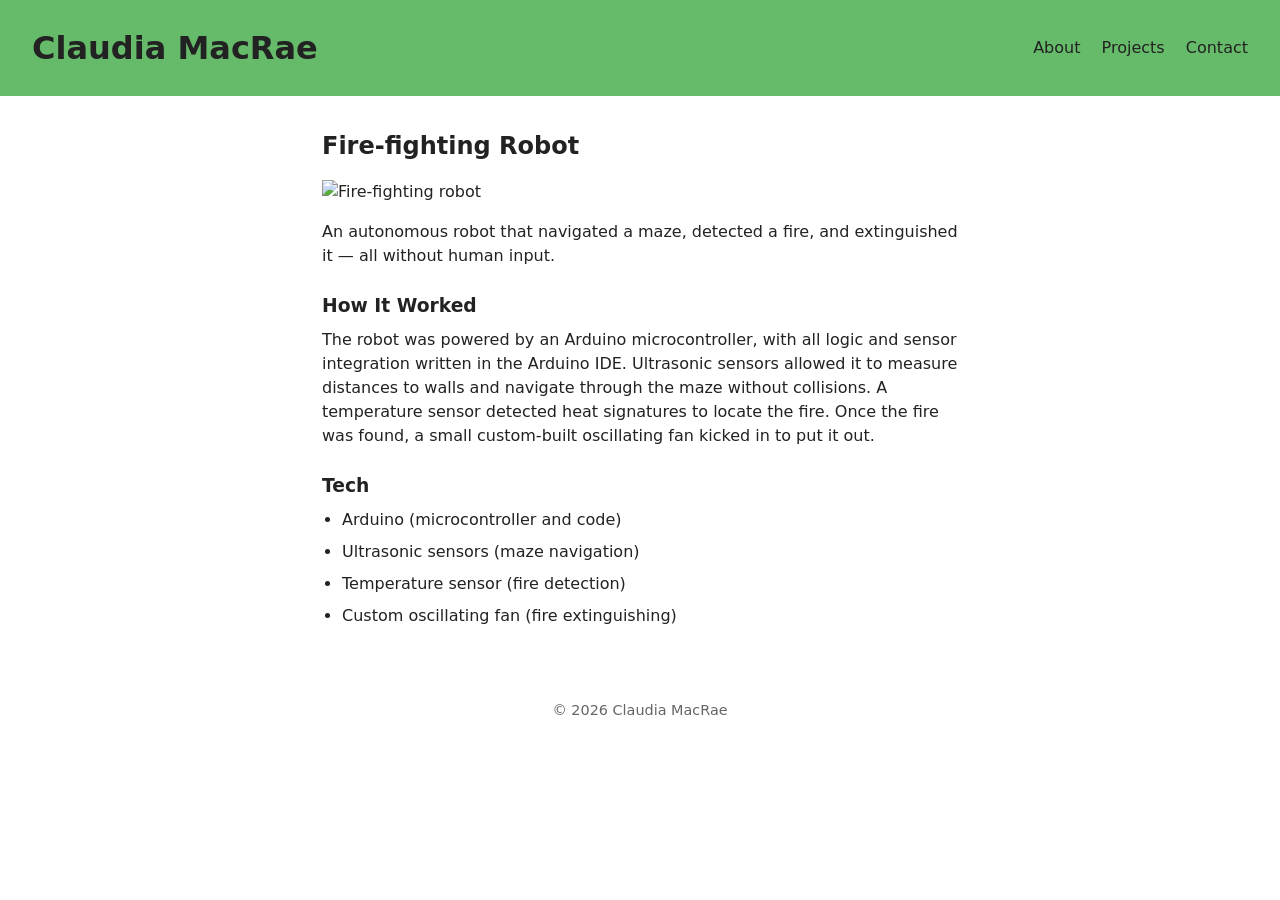
==== projects/firefighting/index.html @ 8a23176f "Add project details and first spotlight page" ====
<!DOCTYPE html>
<html lang="en">
<head>
  <meta charset="UTF-8">
  <meta name="viewport" content="width=device-width, initial-scale=1.0">
  <title>Fire-fighting Robot — Claudia MacRae</title>
  <link rel="stylesheet" href="../../styles.css">
</head>
<body>

  <header>
    <h1><a href="/">Claudia MacRae</a></h1>
    <nav>
      <a href="/#about">About</a>
      <a href="/#projects">Projects</a>
      <a href="/#contact">Contact</a>
    </nav>
  </header>

  <section>
    <h2>Fire-fighting Robot</h2>
    <img src="placeholder-robot.jpg" alt="Fire-fighting robot">
    <p>An autonomous robot that navigated a maze, detected a fire, and extinguished it — all without human input.</p>

    <h3>How It Worked</h3>
    <p>The robot was powered by an Arduino microcontroller, with all logic and sensor integration written in the Arduino IDE. Ultrasonic sensors allowed it to measure distances to walls and navigate through the maze without collisions. A temperature sensor detected heat signatures to locate the fire. Once the fire was found, a small custom-built oscillating fan kicked in to put it out.</p>

    <h3>Tech</h3>
    <ul>
      <li>Arduino (microcontroller and code)</li>
      <li>Ultrasonic sensors (maze navigation)</li>
      <li>Temperature sensor (fire detection)</li>
      <li>Custom oscillating fan (fire extinguishing)</li>
    </ul>
  </section>

  <footer>
    <p>&copy; 2026 Claudia MacRae</p>
  </footer>

</body>
</html>
---- styles.css ----
/* ============================================
   BASIC RESET
   A small reset so all browsers start from the
   same baseline. You generally don't need to
   touch this part.
   ============================================ */
* {
  box-sizing: border-box;
  margin: 0;
  padding: 0;
}

body {
  font-family: system-ui, sans-serif;
  line-height: 1.5;
  color: #222;
}

a {
  text-decoration: none;
  color: inherit;
}

a:hover {
  font-weight: bolder;
}

/* ============================================
   YOUR STYLES START HERE
   Everything below is just a starting point —
   change colors, spacing, fonts, layout, etc.
   to make this feel like your own site.
   ============================================ */

header {
  padding: 1.5rem 2rem;
  display: flex;
  justify-content: space-between;
  align-items: center;
  position: sticky;
  top: 0;
  background: rgba(76, 175, 80, 0.85);
}

header nav a {
  margin-left: 1rem;
  text-decoration: none;
  color: inherit;
}

section {
  padding: 2rem;
  max-width: 700px;
  margin: 0 auto;
  scroll-margin-top: 5rem;
}

section h2 {
  margin-bottom: 1rem;
}

section h3 {
  margin-top: 1.5rem;
  margin-bottom: 0.5rem;
}

section p {
  margin-bottom: 1rem;
}

section img {
  max-width: 100%;
  height: auto;
  margin-bottom: 1rem;
}

section ul {
  padding-left: 1.25rem;
  margin-bottom: 1rem;
}

section li {
  margin-bottom: 0.5rem;
}

#projects ul {
  list-style: none;
  padding-left: 0;
}

#projects li {
  margin-bottom: 1.5rem;
}

.social-links {
  display: flex;
  gap: 1rem;
}

.social-links a {
  display: block;
  width: 32px;
  height: 32px;
  color: #222;
  transition: color 0.2s;
}

.social-links a:hover {
  color: #555;
}

.social-links svg {
  width: 100%;
  height: 100%;
}

footer {
  text-align: center;
  padding: 1.5rem;
  font-size: 0.9rem;
  color: #666;
}

/* Try adjusting the layout for smaller screens.
   A media query might look something like this: */

/*
@media (max-width: 600px) {
  header {
    flex-direction: column;
    align-items: flex-start;
  }
}
*/
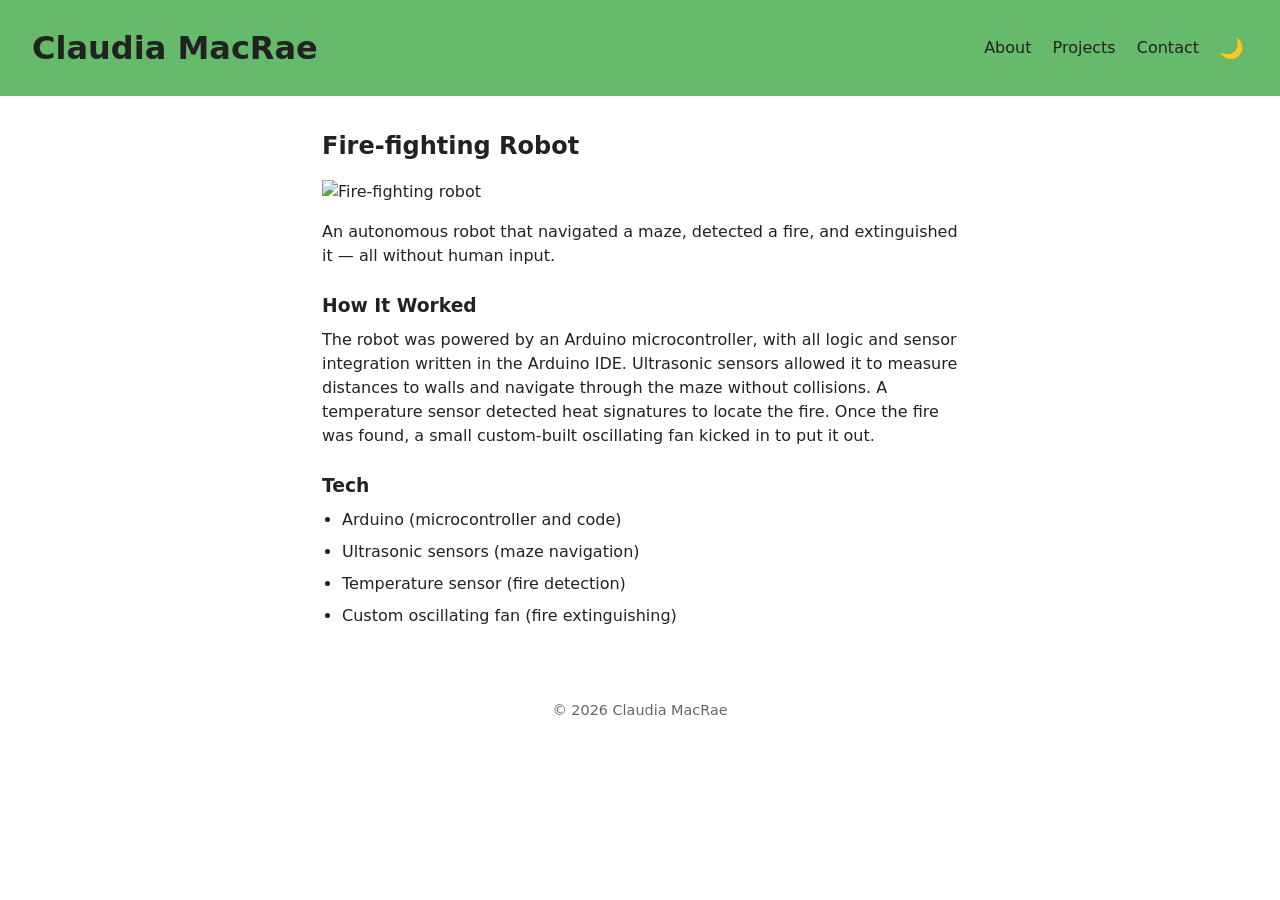
==== commit 86097d4b: "Add dark mode toggle" ====
--- a/projects/firefighting/index.html
+++ b/projects/firefighting/index.html
@@ -15,6 +15,7 @@
       <a href="/#projects">Projects</a>
       <a href="/#contact">Contact</a>
     </nav>
+    <button id="theme-toggle" aria-label="Toggle dark mode">🌙</button>
   </header>
 
   <section>
@@ -38,5 +39,19 @@
     <p>&copy; 2026 Claudia MacRae</p>
   </footer>
 
+  <script>
+    const toggle = document.getElementById('theme-toggle');
+    if (localStorage.getItem('theme') === 'dark') {
+      document.body.classList.add('dark');
+      toggle.textContent = '☀️';
+    }
+    toggle.addEventListener('click', () => {
+      document.body.classList.toggle('dark');
+      const isDark = document.body.classList.contains('dark');
+      toggle.textContent = isDark ? '☀️' : '🌙';
+      localStorage.setItem('theme', isDark ? 'dark' : 'light');
+    });
+  </script>
+
 </body>
 </html>
--- a/styles.css
+++ b/styles.css
@@ -14,6 +14,13 @@
   font-family: system-ui, sans-serif;
   line-height: 1.5;
   color: #222;
+  background: #fff;
+  transition: background 0.3s, color 0.3s;
+}
+
+body.dark {
+  background: #1a1a1a;
+  color: #e0e0e0;
 }
 
 a {
@@ -35,17 +42,33 @@
 header {
   padding: 1.5rem 2rem;
   display: flex;
-  justify-content: space-between;
   align-items: center;
+  gap: 1rem;
   position: sticky;
   top: 0;
   background: rgba(76, 175, 80, 0.85);
+}
+
+body.dark header {
+  background: rgba(89, 65, 106, 0.9);
+}
+
+header nav {
+  margin-left: auto;
 }
 
 header nav a {
   margin-left: 1rem;
   text-decoration: none;
   color: inherit;
+}
+
+#theme-toggle {
+  background: none;
+  border: none;
+  font-size: 1.25rem;
+  cursor: pointer;
+  padding: 0.25rem;
 }
 
 section {
@@ -105,8 +128,16 @@
   transition: color 0.2s;
 }
 
+body.dark .social-links a {
+  color: #e0e0e0;
+}
+
 .social-links a:hover {
   color: #555;
+}
+
+body.dark .social-links a:hover {
+  color: #aaa;
 }
 
 .social-links svg {
@@ -121,6 +152,10 @@
   color: #666;
 }
 
+body.dark footer {
+  color: #999;
+}
+
 /* Try adjusting the layout for smaller screens.
    A media query might look something like this: */
 
